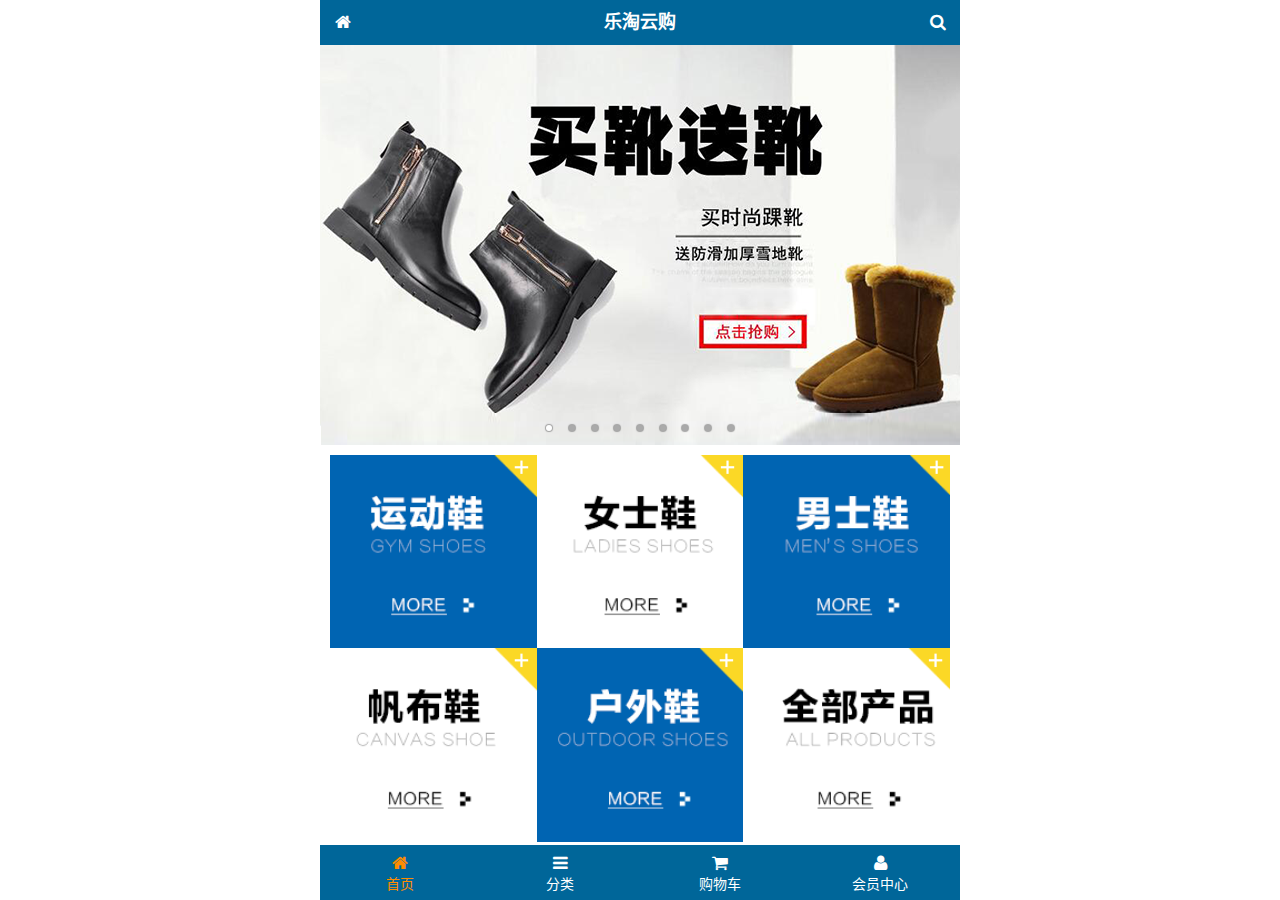
==== public/front/index.html @ eda14b6f "移动端首页完成" ====
<!DOCTYPE html>
<html lang="zh-CN">
<head>
    <meta charset="UTF-8">
    <meta name="viewport"
          content="width=device-width, user-scalable=no, initial-scale=1.0, maximum-scale=1.0, minimum-scale=1.0">
    <title>乐淘移动端首页</title>
    <link rel="stylesheet" href="lib/fa/css/font-awesome.css">
    <link rel="stylesheet" href="lib/mui/css/mui.css">
    <link rel="stylesheet" href="css/common.css">
    <link rel="stylesheet" href="css/index.css">
</head>
<body>
    <div class="lt_container">
        <!--头部-->
        <div class="lt_header">
            <a href="index.html" class="icon_left">
                <span class="fa fa-home"></span>
            </a>
            <h4>乐淘云购</h4>
            <a href="search.html" class="icon_right">
                <span class="fa fa-search"></span>
            </a>
        </div>
        <!--主要内容-->
        <div class="lt_main">
            <!--区域滑动-->
            <div class="mui-scroll-wrapper">
                <div class="mui-scroll">
                    <!--这里放置真实显示的DOM内容-->
                    <!--轮播图-->
                    <div class="mui-slider">
                        <!--放图片-->
                        <div class="mui-slider-group mui-slider-loop">
                            <!--支持循环，需要重复图片节点-->
                            <div class="mui-slider-item mui-slider-item-duplicate"><a href="#"><img src="images/banner9.png" /></a></div>
                            <div class="mui-slider-item"><a href="#"><img src="images/banner1.png" /></a></div>
                            <div class="mui-slider-item"><a href="#"><img src="images/banner2.png" /></a></div>
                            <div class="mui-slider-item"><a href="#"><img src="images/banner3.png" /></a></div>
                            <div class="mui-slider-item"><a href="#"><img src="images/banner4.png" /></a></div>
                            <div class="mui-slider-item"><a href="#"><img src="images/banner5.png" /></a></div>
                            <div class="mui-slider-item"><a href="#"><img src="images/banner6.png" /></a></div>
                            <div class="mui-slider-item"><a href="#"><img src="images/banner7.png" /></a></div>
                            <div class="mui-slider-item"><a href="#"><img src="images/banner8.jpg" /></a></div>
                            <div class="mui-slider-item"><a href="#"><img src="images/banner9.png" /></a></div>
                            <!--支持循环，需要重复图片节点-->
                            <div class="mui-slider-item mui-slider-item-duplicate"><a href="#"><img src="images/banner1.png" /></a></div>
                        </div>
                        <!--放小圆点-->
                        <div class="mui-slider-indicator">
                            <div class="mui-indicator mui-active"></div>
                            <div class="mui-indicator"></div>
                            <div class="mui-indicator"></div>
                            <div class="mui-indicator"></div>
                            <div class="mui-indicator"></div>
                            <div class="mui-indicator"></div>
                            <div class="mui-indicator"></div>
                            <div class="mui-indicator"></div>
                            <div class="mui-indicator"></div>
                        </div>
                    </div>
                    <!--导航-->
                    <div class="nav">
                        <ul class="mui-clearfix">
                            <li>
                                <a href="#">
                                    <img src="images/nav1.png" alt="">
                                </a>
                            </li>
                            <li>
                                <a href="#">
                                    <img src="images/nav2.png" alt="">
                                </a>
                            </li>
                            <li>
                                <a href="#">
                                    <img src="images/nav3.png" alt="">
                                </a>
                            </li>
                            <li>
                                <a href="#">
                                    <img src="images/nav4.png" alt="">
                                </a>
                            </li>
                            <li>
                                <a href="#">
                                    <img src="images/nav5.png" alt="">
                                </a>
                            </li>
                            <li>
                                <a href="#">
                                    <img src="images/nav6.png" alt="">
                                </a>
                            </li>
                        </ul>
                    </div>
                    <!--商品区-->
                    <div class="product mui-clearfix">
                        <a href="#">
                            <img src="images/product.jpg" alt="">
                            <p class="mui-ellipsis-2">adidas阿迪达斯 男式 场下休闲篮球鞋S83700场下休闲篮球鞋S83700</p>
                            <p>
                                <span class="price">&yen;560</span>
                                <span class="oldPrice">&yen;580</span>
                            </p>
                            <button class="mui-btn mui-btn-primary">立即购买</button>
                        </a>
                        <a href="#">
                            <img src="images/product.jpg" alt="">
                            <p class="mui-ellipsis-2">adidas阿迪达斯 男式 场下休闲篮球鞋S83700场下休闲篮球鞋S83700</p>
                            <p>
                                <span class="price">&yen;560</span>
                                <span class="oldPrice">&yen;580</span>
                            </p>
                            <button class="mui-btn mui-btn-primary">立即购买</button>
                        </a>
                        <a href="#">
                            <img src="images/product.jpg" alt="">
                            <p class="mui-ellipsis-2">adidas阿迪达斯 男式 场下休闲篮球鞋S83700场下休闲篮球鞋S83700</p>
                            <p>
                                <span class="price">&yen;560</span>
                                <span class="oldPrice">&yen;580</span>
                            </p>
                            <button class="mui-btn mui-btn-primary">立即购买</button>
                        </a>
                        <a href="#">
                            <img src="images/product.jpg" alt="">
                            <p class="mui-ellipsis-2">adidas阿迪达斯 男式 场下休闲篮球鞋S83700场下休闲篮球鞋S83700</p>
                            <p>
                                <span class="price">&yen;560</span>
                                <span class="oldPrice">&yen;580</span>
                            </p>
                            <button class="mui-btn mui-btn-primary">立即购买</button>
                        </a>
                    </div>
                </div>
            </div>
        </div>
        <!--尾部-->
        <div class="lt_footer">
            <ul class="mui-clearfix">
                <li class="now">
                    <a href="index.html">
                        <span class="fa fa-home"></span>
                        <p>首页</p>
                    </a>
                </li>
                <li>
                    <a href="categpry.html">
                        <span class="fa fa-bars"></span>
                        <p>分类</p>
                    </a>
                </li>
                <li>
                    <a href="cart.html">
                        <span class="fa fa-shopping-cart"></span>
                        <p>购物车</p>
                    </a>
                </li>
                <li>
                    <a href="user.html">
                        <span class="fa fa-user"></span>
                        <p>会员中心</p>
                    </a>
                </li>
            </ul>
        </div>
    </div>
    <script src="lib/mui/js/mui.js"></script>
    <script src="js/common.js"></script>
    <script src="js/index.js"></script>
</body>
</html>
---- public/front/css/common.css ----
/*公共样式*/
html, body {
  height: 100%;
  background-color: #fff;
}
* {
  margin: 0;
  padding: 0;
  list-style: none;
}
img {
  display: block;
  width: 100%;
}
/*头部*/
.lt_container {
  width: 100%;
  height: 100%;
  min-width:320px;
  max-width: 640px;
  margin:0 auto;
  padding-top: 45px;
  padding-bottom: 55px;
  overflow: hidden;
  position: relative;
}
.lt_header {
  height: 45px;
  width: 100%;
  position: absolute;
  background-color: #069;
  top: 0;
  left: 0;
}
.lt_header .icon_left,
.lt_header .icon_right {
  width: 45px;
  height: 45px;
  text-align: center;
  line-height: 45px;
  position: absolute;
  top: 0;
  color: #fff;
}
.lt_header .icon_left {
  left:0;
}
.lt_header .icon_right {
  right:0;
}
.lt_header h4{
  text-align: center;
  height: 45px;
  line-height: 45px;
  margin:0;
  color:#fff;
}
/*尾部*/
.lt_footer {
  height: 55px;
  width: 100%;
  position: absolute;
  bottom: 0;
  left: 0;
  background-color: #069;
}
.lt_footer li {
  float: left;
  width: 25%;
  text-align: center;
  padding-top: 8px;
}
.lt_footer li a {
  color: #fff;
}
.lt_footer li.now a {
  color: darkorange;
}
.lt_footer li p {
  color: #fff;
  margin: 0;
}
.lt_footer li.now p {
  color: darkorange;
  margin: 0;
}
---- public/front/css/index.css ----
.lt_main {
  width: 100%;
  height: 100%;
  position: relative;
  overflow: hidden;
}
.mui-slider-item>a>img{
  width: 640px;
  height: 400px;
}
.nav {
  padding: 10px;
}
.nav li {
  float: left;
  width:33.33%;
}
.product {
  padding:10px
}
.product a {
  float: left;
  width: 48%;
  border: 1px solid #ccc;
  padding: 10px;
  text-align: center;
  margin-bottom: 10px;
}
.product a:nth-child(odd) {
  margin-right: 4%;
}
.product a .price {
  color: red;
}
.product a .oldPrice {
  text-decoration: line-through;
}
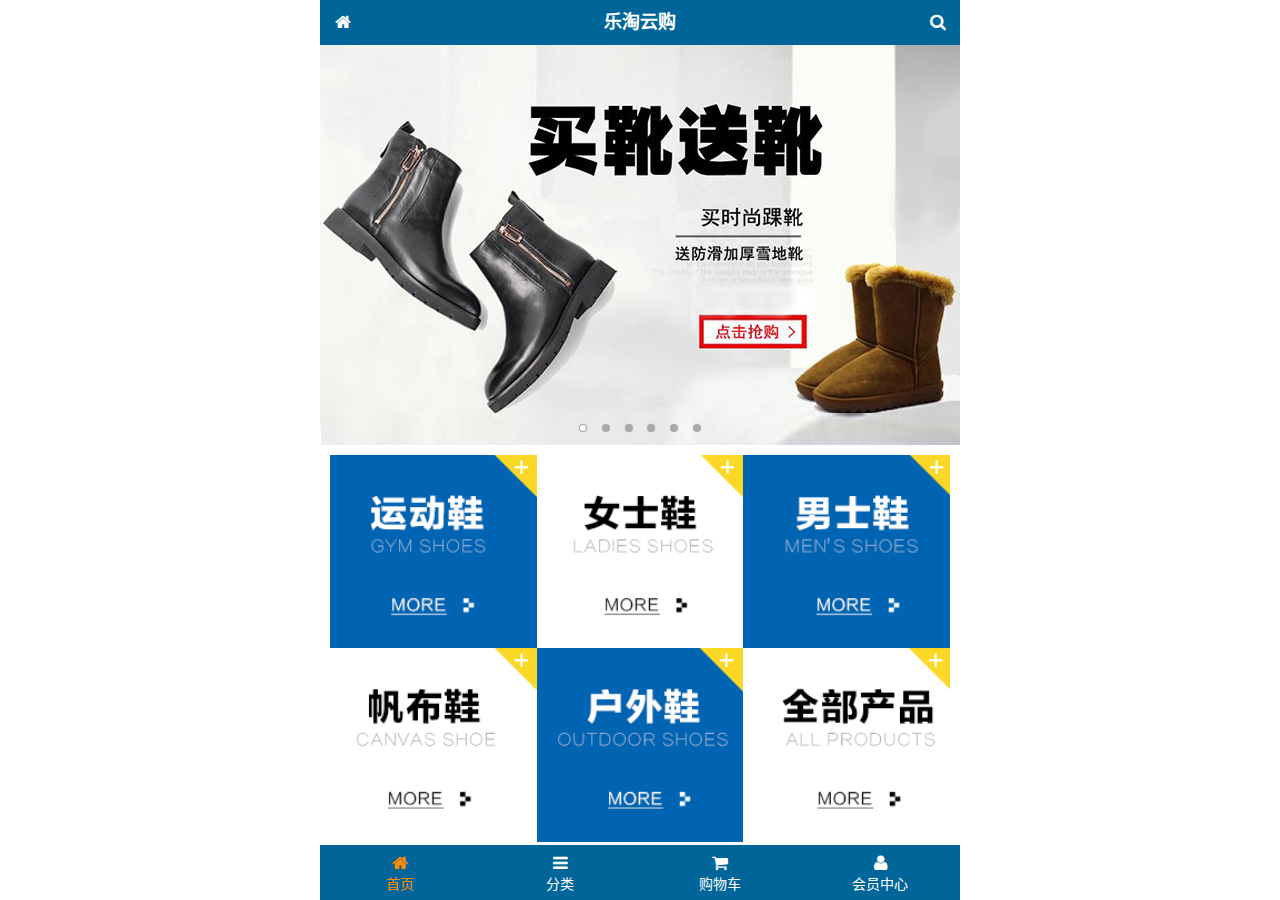
==== commit a12b9c61: "搜索页完成" ====
--- a/public/front/index.html
+++ b/public/front/index.html
@@ -33,25 +33,19 @@
                         <!--放图片-->
                         <div class="mui-slider-group mui-slider-loop">
                             <!--支持循环，需要重复图片节点-->
-                            <div class="mui-slider-item mui-slider-item-duplicate"><a href="#"><img src="images/banner9.png" /></a></div>
+                            <div class="mui-slider-item mui-slider-item-duplicate"><a href="#"><img src="images/banner6.png" /></a></div>
                             <div class="mui-slider-item"><a href="#"><img src="images/banner1.png" /></a></div>
                             <div class="mui-slider-item"><a href="#"><img src="images/banner2.png" /></a></div>
                             <div class="mui-slider-item"><a href="#"><img src="images/banner3.png" /></a></div>
                             <div class="mui-slider-item"><a href="#"><img src="images/banner4.png" /></a></div>
                             <div class="mui-slider-item"><a href="#"><img src="images/banner5.png" /></a></div>
                             <div class="mui-slider-item"><a href="#"><img src="images/banner6.png" /></a></div>
-                            <div class="mui-slider-item"><a href="#"><img src="images/banner7.png" /></a></div>
-                            <div class="mui-slider-item"><a href="#"><img src="images/banner8.jpg" /></a></div>
-                            <div class="mui-slider-item"><a href="#"><img src="images/banner9.png" /></a></div>
                             <!--支持循环，需要重复图片节点-->
                             <div class="mui-slider-item mui-slider-item-duplicate"><a href="#"><img src="images/banner1.png" /></a></div>
                         </div>
                         <!--放小圆点-->
                         <div class="mui-slider-indicator">
                             <div class="mui-indicator mui-active"></div>
-                            <div class="mui-indicator"></div>
-                            <div class="mui-indicator"></div>
-                            <div class="mui-indicator"></div>
                             <div class="mui-indicator"></div>
                             <div class="mui-indicator"></div>
                             <div class="mui-indicator"></div>
@@ -146,7 +140,7 @@
                     </a>
                 </li>
                 <li>
-                    <a href="categpry.html">
+                    <a href="category.html">
                         <span class="fa fa-bars"></span>
                         <p>分类</p>
                     </a>
--- a/public/front/css/common.css
+++ b/public/front/css/common.css
@@ -84,3 +84,29 @@
   color: darkorange;
   margin: 0;
 }
+.lt_main {
+  width: 100%;
+  height: 100%;
+  position: relative;
+  overflow: hidden;
+}
+/*搜索框*/
+.lt_search {
+  padding:10px;
+  position: relative;
+}
+.lt_search input {
+  height: 34px;
+  margin:0;
+  padding: 0;
+  border: 1px solid #007aff;
+  font-size:12px;
+  padding-left: 10px;
+  border-radius: 5px;
+}
+.lt_search button {
+  position: absolute;
+  top: 10px;
+  right: 10px;
+  border-radius: 0 5px 5px 0;
+}--- a/public/front/css/index.css
+++ b/public/front/css/index.css
@@ -1,12 +1,5 @@
-.lt_main {
-  width: 100%;
-  height: 100%;
-  position: relative;
-  overflow: hidden;
-}
 .mui-slider-item>a>img{
   width: 640px;
-  height: 400px;
 }
 .nav {
   padding: 10px;
